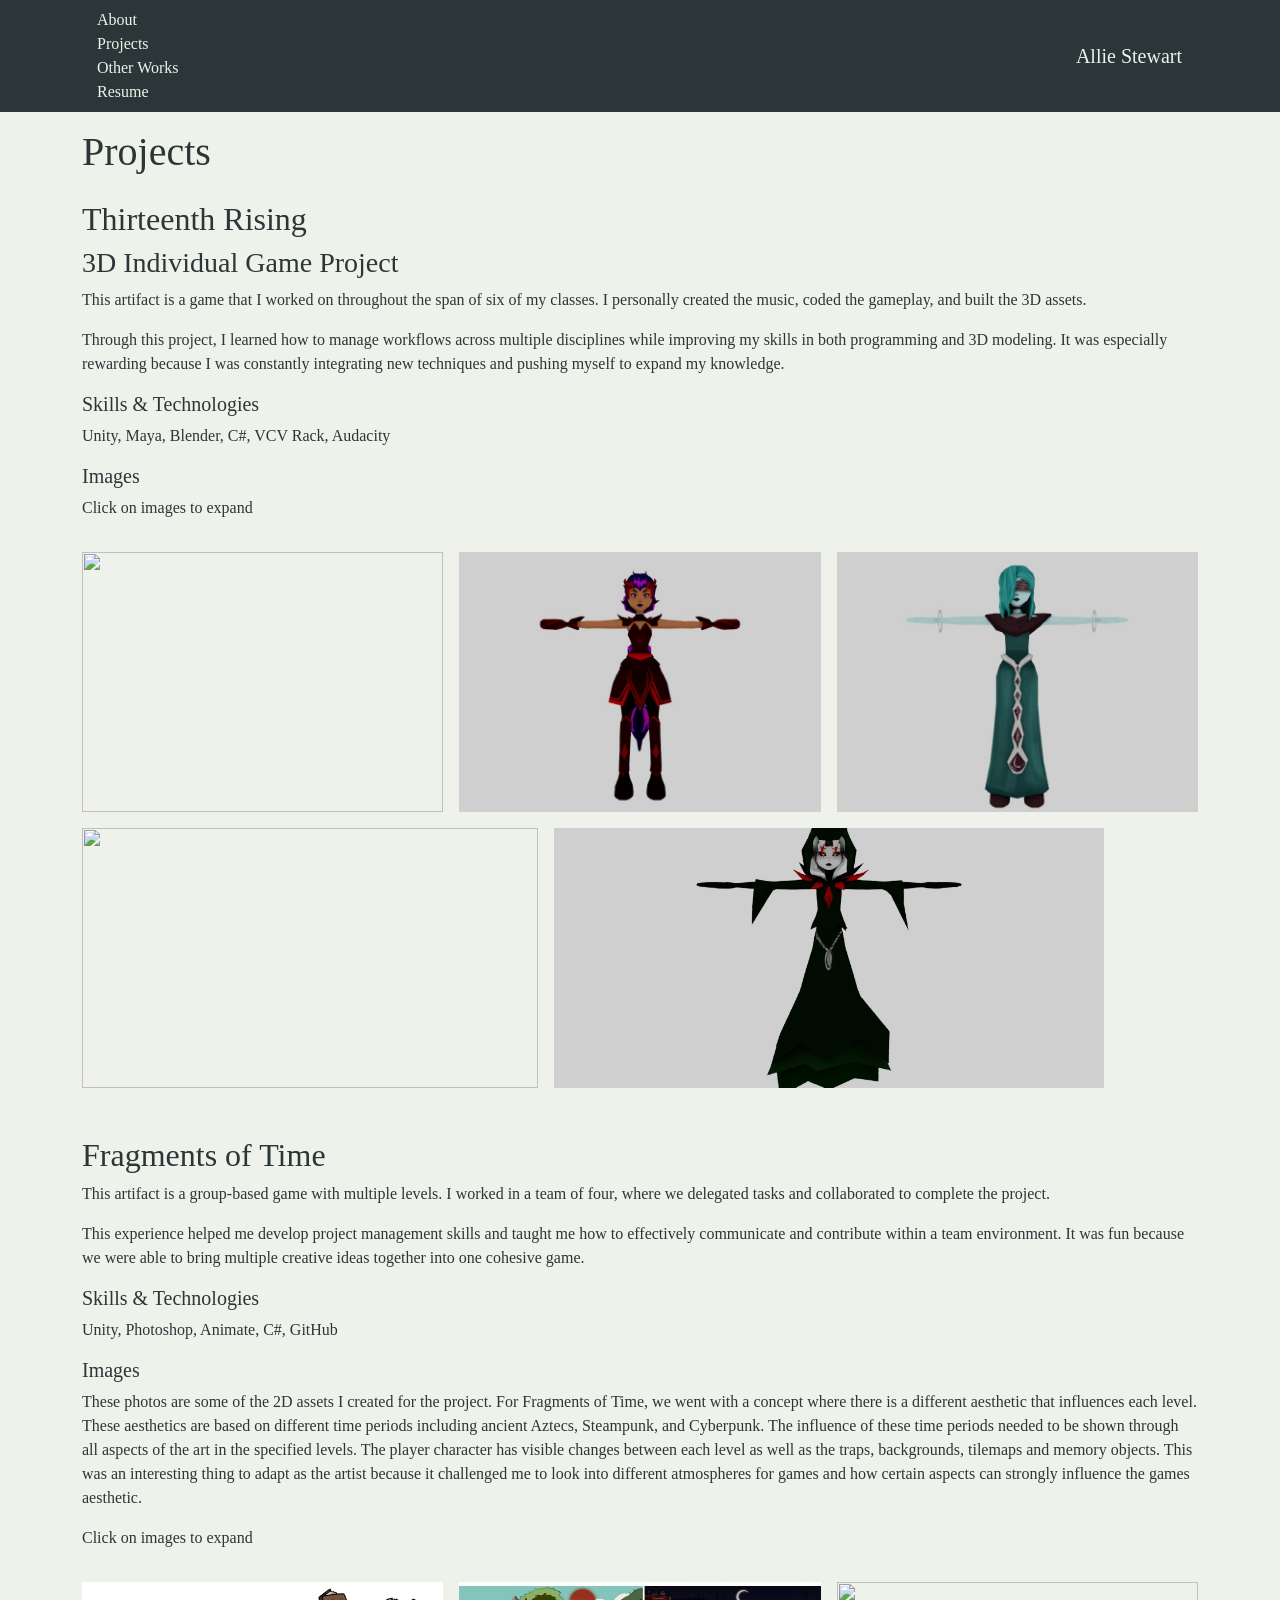
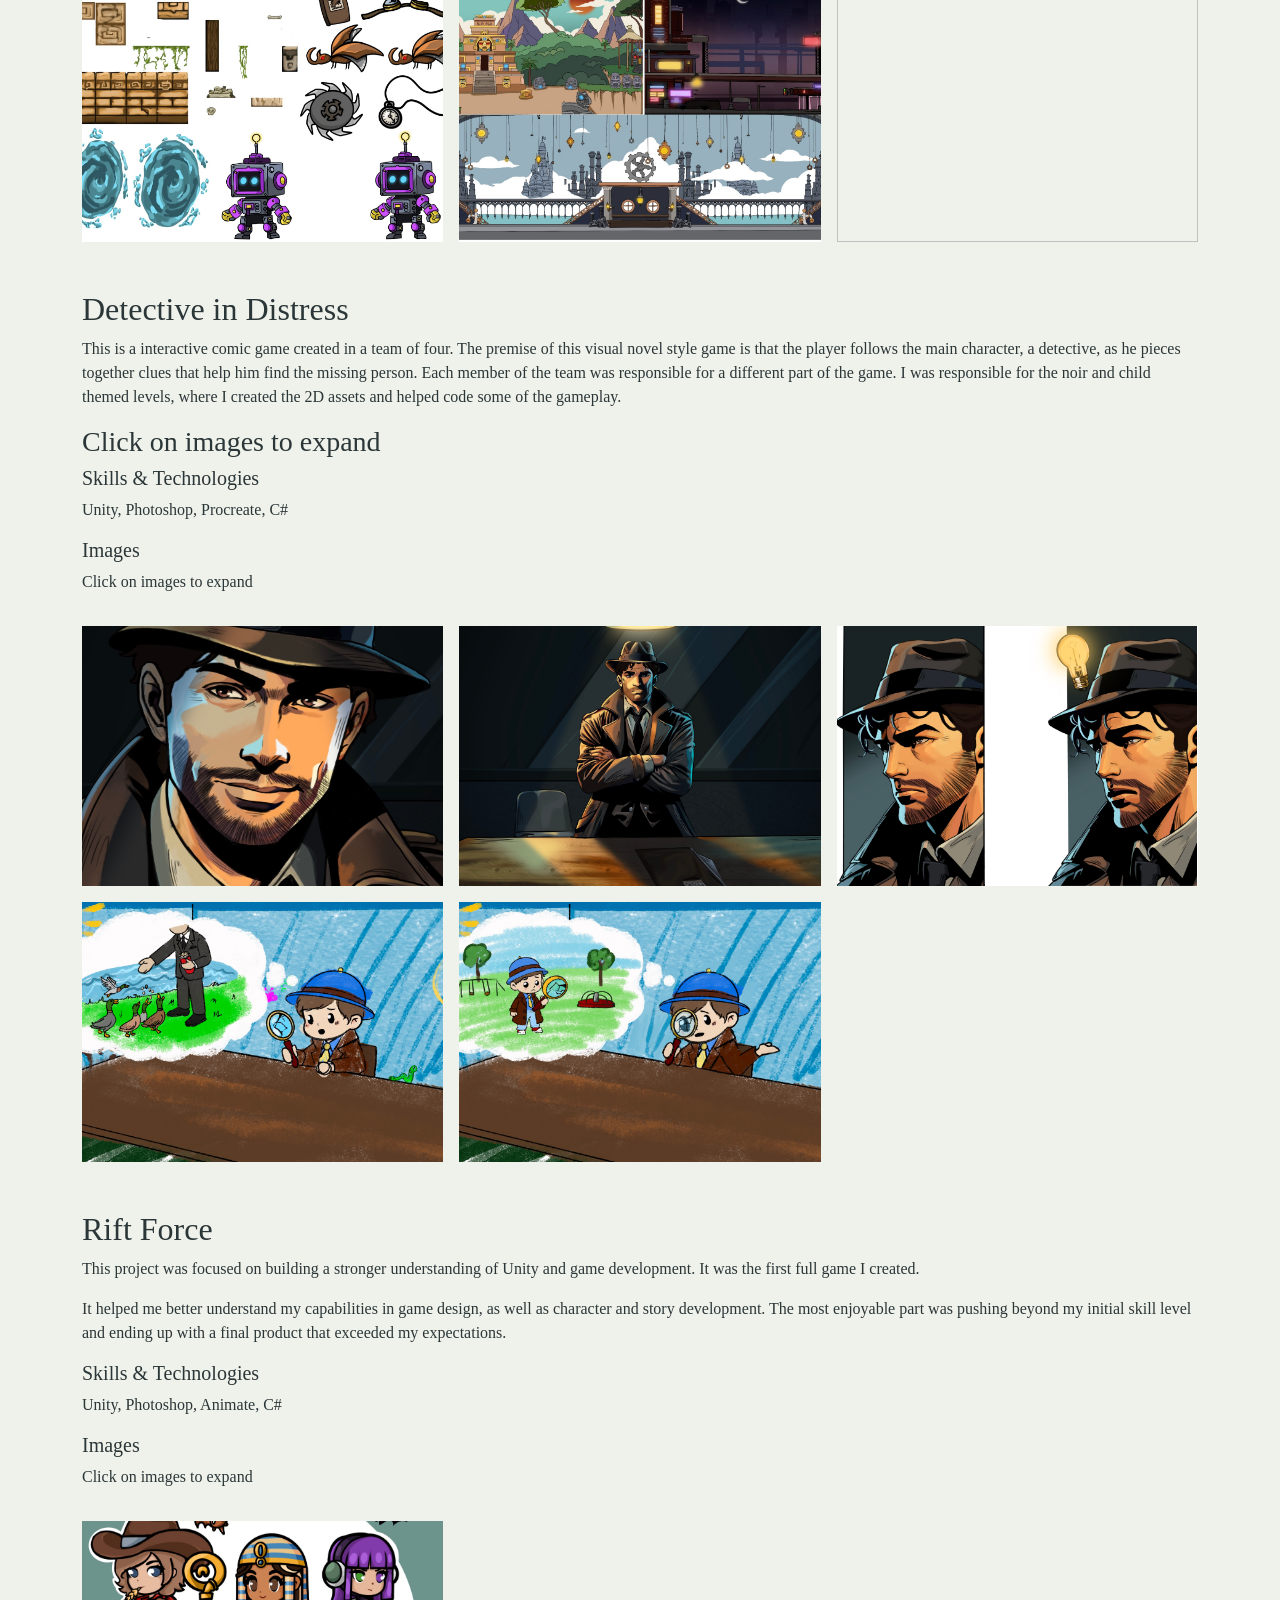
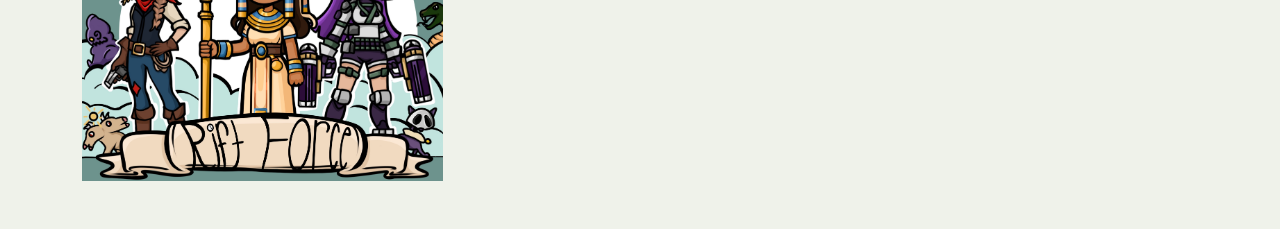
==== school.html @ 1102035c "Add files via upload" ====
<!DOCTYPE html>
<html lang="en">

<head>
    <meta charset="UTF-8">
    <meta name="viewport" content="width=device-width, initial-scale=1">

    <title>Projects</title>

    <link href="https://cdn.jsdelivr.net/npm/bootstrap@5.3.0/dist/css/bootstrap.min.css" rel="stylesheet">
    <link rel="stylesheet" href="css/style.css">
    <link rel="stylesheet" href="https://cdn.jsdelivr.net/npm/bootstrap-icons@1.10.5/font/bootstrap-icons.css">
</head>

<body>

    <!-- NAV -->
    <nav class="navbar navbar-expand-lg fixed-top custom-nav">
        <div class="container">
            <div>
                <a class="nav-link" href="index.html">About</a>
                <a class="nav-link" href="school.html">Projects</a>
                <a class="nav-link" href="personal.html">Other Works</a>
                <a class="nav-link" href="resume.html">Resume</a>
            </div>
            <a class="navbar-brand ms-auto" href="index.html">Allie Stewart</a>
        </div>
    </nav>

    <div class="container mt-5">

        <h1 class="mb-4">Projects</h1>

        <!-- ================= PROJECT 1 ================= -->
        <section class="mb-5">
            <h2>Thirteenth Rising</h2>
            <h3>3D Individual Game Project</h3>

            <p>
                This artifact is a game that I worked on throughout the span of six of my classes.
                I personally created the music, coded the gameplay, and built the 3D assets.
            </p>

            <p>
                Through this project, I learned how to manage workflows across multiple disciplines
                while improving my skills in both programming and 3D modeling. It was especially
                rewarding because I was constantly integrating new techniques and pushing myself
                to expand my knowledge.
            </p>

            <h5>Skills & Technologies</h5>
            <p>Unity, Maya, Blender, C#, VCV Rack, Audacity</p>

            <h5>
                Images
            </h5>
            <p>Click on images to expand</p>
            <div class="row g-3 mt-3">
                <div class="col-md-4 img-hover">
                    <img src="images/picture1.jpg" class="img-fluid">
                </div>
                <div class="col-md-4 img-hover">
                    <img src="images/scorpio.jpg" class="img-fluid">
                </div>
                <div class="col-md-4 img-hover">
                    <img src="images/Libra.jpg" class="img-fluid">
                </div>
                <div class="col-md-5 img-hover">
                    <img src="images/sag.jpg" class="img-fluid">
                </div>
                <div class="col-md-6 img-hover">
                    <img src="images/priestess.jpg" class="img-fluid">
                </div>
            </div>

        </section>

        <!-- ================= PROJECT 2 ================= -->
        <section class="mb-5">
            <h2>Fragments of Time</h2>

            <p>
                This artifact is a group-based game with multiple levels. I worked in a team of four,
                where we delegated tasks and collaborated to complete the project.
            </p>

            <p>
                This experience helped me develop project management skills and taught me how to
                effectively communicate and contribute within a team environment. It was fun because
                we were able to bring multiple creative ideas together into one cohesive game.
            </p>

            <h5>Skills & Technologies</h5>
            <p>Unity, Photoshop, Animate, C#, GitHub</p>

            <h5>Images</h5>
            <p>These photos are some of the 2D assets I created for the project.
                For Fragments of Time, we went with a concept where there is a different aesthetic that influences each
                level. These aesthetics are based on different time periods including ancient Aztecs, Steampunk, and
                Cyberpunk. The influence of these time periods needed to be shown through all aspects of the art in the
                specified levels. The player character has visible changes between each level as well as the traps,
                backgrounds, tilemaps and memory objects. This was an interesting thing to adapt as the artist because
                it challenged me to look into different atmospheres for games and how certain aspects can strongly
                influence the games aesthetic.
            </p>
            <p>Click on images to expand</p>


            <div class="row g-3 mt-3">
                <div class="col-md-4 img-hover">
                    <img src="images/Fragments2.jpg" class="img-fluid">
                </div>
                <div class="col-md-4 img-hover">
                    <img src="images/Fragments3.jpg" class="img-fluid">
                </div>
                <div class="col-md-4 img-hover">
                    <img src="images/Fragments4.jpg" class="img-fluid">
                </div>
            </div>

        </section>



        <!-- ================= PROJECT 3 ================= -->
        <section class="mb-5">
            <h2>Detective in Distress</h2>

            <p>
                This is a interactive comic game created in a team of four. The premise of this visual novel style game
                is that the player follows the main
                character, a detective, as he pieces together clues that help him find the missing person. Each member
                of the team was responsible for a different part of the game. I was responsible for the noir and child
                themed levels, where I created the 2D assets and helped code some of the gameplay.
            </p>

            <p>
            </p>
            <h3>Click on images to expand</h3>

            <h5>Skills & Technologies</h5>
            <p>Unity, Photoshop, Procreate, C#</p>

            <h5>Images</h5>
            <p>Click on images to expand</p>
            <div class="row g-3 mt-3">
                <div class="col-md-4 img-hover">
                    <img src="images/DID (5).jpg" class="img-fluid">
                </div>
                <div class="col-md-4 img-hover">
                    <img src="images/DID (2).jpg" class="img-fluid">
                </div>
                <div class="col-md-4 img-hover">
                    <img src="images/DID (3).jpg" class="img-fluid">
                </div>
                <div class="col-md-4 img-hover">
                    <img src="images/DID (4).jpg" class="img-fluid">
                </div>
                <div class="col-md-4 img-hover">
                    <img src="images/DID (1).jpg" class="img-fluid">
                </div>
            </div>

        </section>

        <!-- ================= PROJECT 4 ================= -->
        <section class="mb-5">
            <h2>Rift Force</h2>

            <p>
                This project was focused on building a stronger understanding of Unity and game development.
                It was the first full game I created.
            </p>

            <p>
                It helped me better understand my capabilities in game design, as well as character and story
                development. The most enjoyable part was pushing beyond my initial skill level and ending up
                with a final product that exceeded my expectations.
            </p>

            <h5>Skills & Technologies</h5>
            <p>Unity, Photoshop, Animate, C#</p>

            <h5>Images</h5>
            <p>Click on images to expand</p>

            <div class="row g-3 mt-3">
                <div class="col-md-4 img-hover">
                    <img src="images/rift force.jpg" class="img-fluid">
                </div>
            </div>

        </section>

    </div>

    <!-- LIGHTBOX -->
    <div id="lightbox" class="lightbox" aria-hidden="true" role="dialog" aria-label="Expanded project image">
        <button id="lightboxClose" class="lightbox-close" aria-label="Close image viewer">&times;</button>
        <img id="lightboxImage" class="lightbox-image" alt="Expanded project image">
    </div>

    <script>
        const lightbox = document.getElementById('lightbox');
        const lightboxImage = document.getElementById('lightboxImage');
        const lightboxClose = document.getElementById('lightboxClose');
        const galleryImages = document.querySelectorAll('.img-hover img');

        const closeLightbox = () => {
            lightbox.classList.remove('show');
            lightbox.setAttribute('aria-hidden', 'true');
            document.body.classList.remove('lightbox-open');
        };

        galleryImages.forEach(img => {
            img.addEventListener('click', () => {
                lightboxImage.src = img.src;
                lightboxImage.alt = img.alt || 'Expanded project image';
                lightbox.classList.add('show');
                lightbox.setAttribute('aria-hidden', 'false');
                document.body.classList.add('lightbox-open');
            });
        });

        lightboxClose.addEventListener('click', closeLightbox);

        lightbox.addEventListener('click', (event) => {
            if (event.target === lightbox) {
                closeLightbox();
            }
        });

        window.addEventListener('keydown', (event) => {
            if (event.key === 'Escape' && lightbox.classList.contains('show')) {
                closeLightbox();
            }
        });
    </script>

    <script src="https://cdn.jsdelivr.net/npm/bootstrap@5.3.0/dist/js/bootstrap.bundle.min.js"></script>

</body>

</html>
---- css/style.css ----
body {
    background-color: #EFF2EA;
    color: #2B3638;
    font-family: "American Typewriter", Georgia, serif;
    padding-top: 80px;
}

.home-page {
    padding-top: 80px;
}

.custom-nav {
    background-color: #2B3638;
}

.custom-nav .nav-link,
.navbar-brand {
    color: #EFF2EA;
    margin-left: 15px;
    transition: 0.3s;
}

.custom-nav .nav-link:hover {
    color: #91949A;
}

.parallax {
    background-image: url("../images/hero.jpg");
    height: 400px;
    background-attachment: fixed;
    background-position: center;
    background-size: cover;
}

.card {
    border: none;
    background-color: #EFF2EA;
    overflow: hidden;
    transition: 0.3s;
}

.card:hover {
    transform: scale(1.03);
    box-shadow: 0 10px 25px rgba(43, 54, 56, 0.25);
}

.img-hover img {
    display: block;
    width: 100%;
    height: 260px;
    object-fit: cover;
    transition: transform 0.4s ease;
    cursor: zoom-in;
}

.img-hover:hover img {
    transform: scale(1.1);
}

.icon {
    font-size: 1.4rem;
    margin-right: 10px;
    color: #6D6170;
    transition: 0.3s;
}

.icon:hover {
    color: #2B3638;
}

a {
    color: #6D6170;
    text-decoration: none;
    transition: 0.3s;
}

a:hover {
    color: #2B3638;
}

.lightbox {
    position: fixed;
    inset: 0;
    display: flex;
    align-items: center;
    justify-content: center;
    background: rgba(43, 54, 56, 0.9);
    /* using palette dark */
    opacity: 0;
    pointer-events: none;
    transition: opacity 0.25s ease;
    z-index: 2000;
    padding: 24px;
}

.lightbox.show {
    opacity: 1;
    pointer-events: auto;
}

.lightbox-image {
    max-width: min(95vw, 1100px);
    max-height: 88vh;
    width: auto;
    height: auto;
    border-radius: 10px;
    box-shadow: 0 18px 45px rgba(43, 54, 56, 0.45);
    transform: scale(0.92);
    transition: transform 0.25s ease;
}

.lightbox.show .lightbox-image {
    transform: scale(1);
}

.lightbox-close {
    position: absolute;
    top: 16px;
    right: 20px;
    border: none;
    background: transparent;
    color: #EFF2EA;
    font-size: 2.1rem;
    line-height: 1;
    cursor: pointer;
    padding: 6px 10px;
}

.lightbox-close:hover {
    opacity: 0.8;
}

body.lightbox-open {
    overflow: hidden;
}

.resume-wrapper {
    background: #ffffff;
    border: 1px solid #d7ddd7;
    border-radius: 12px;
    box-shadow: 0 8px 24px rgba(43, 54, 56, 0.12);
    overflow: hidden;
}

.resume-frame {
    display: block;
    width: 100%;
    height: 80vh;
    border: 0;
}

html {
    scroll-behavior: smooth;
}
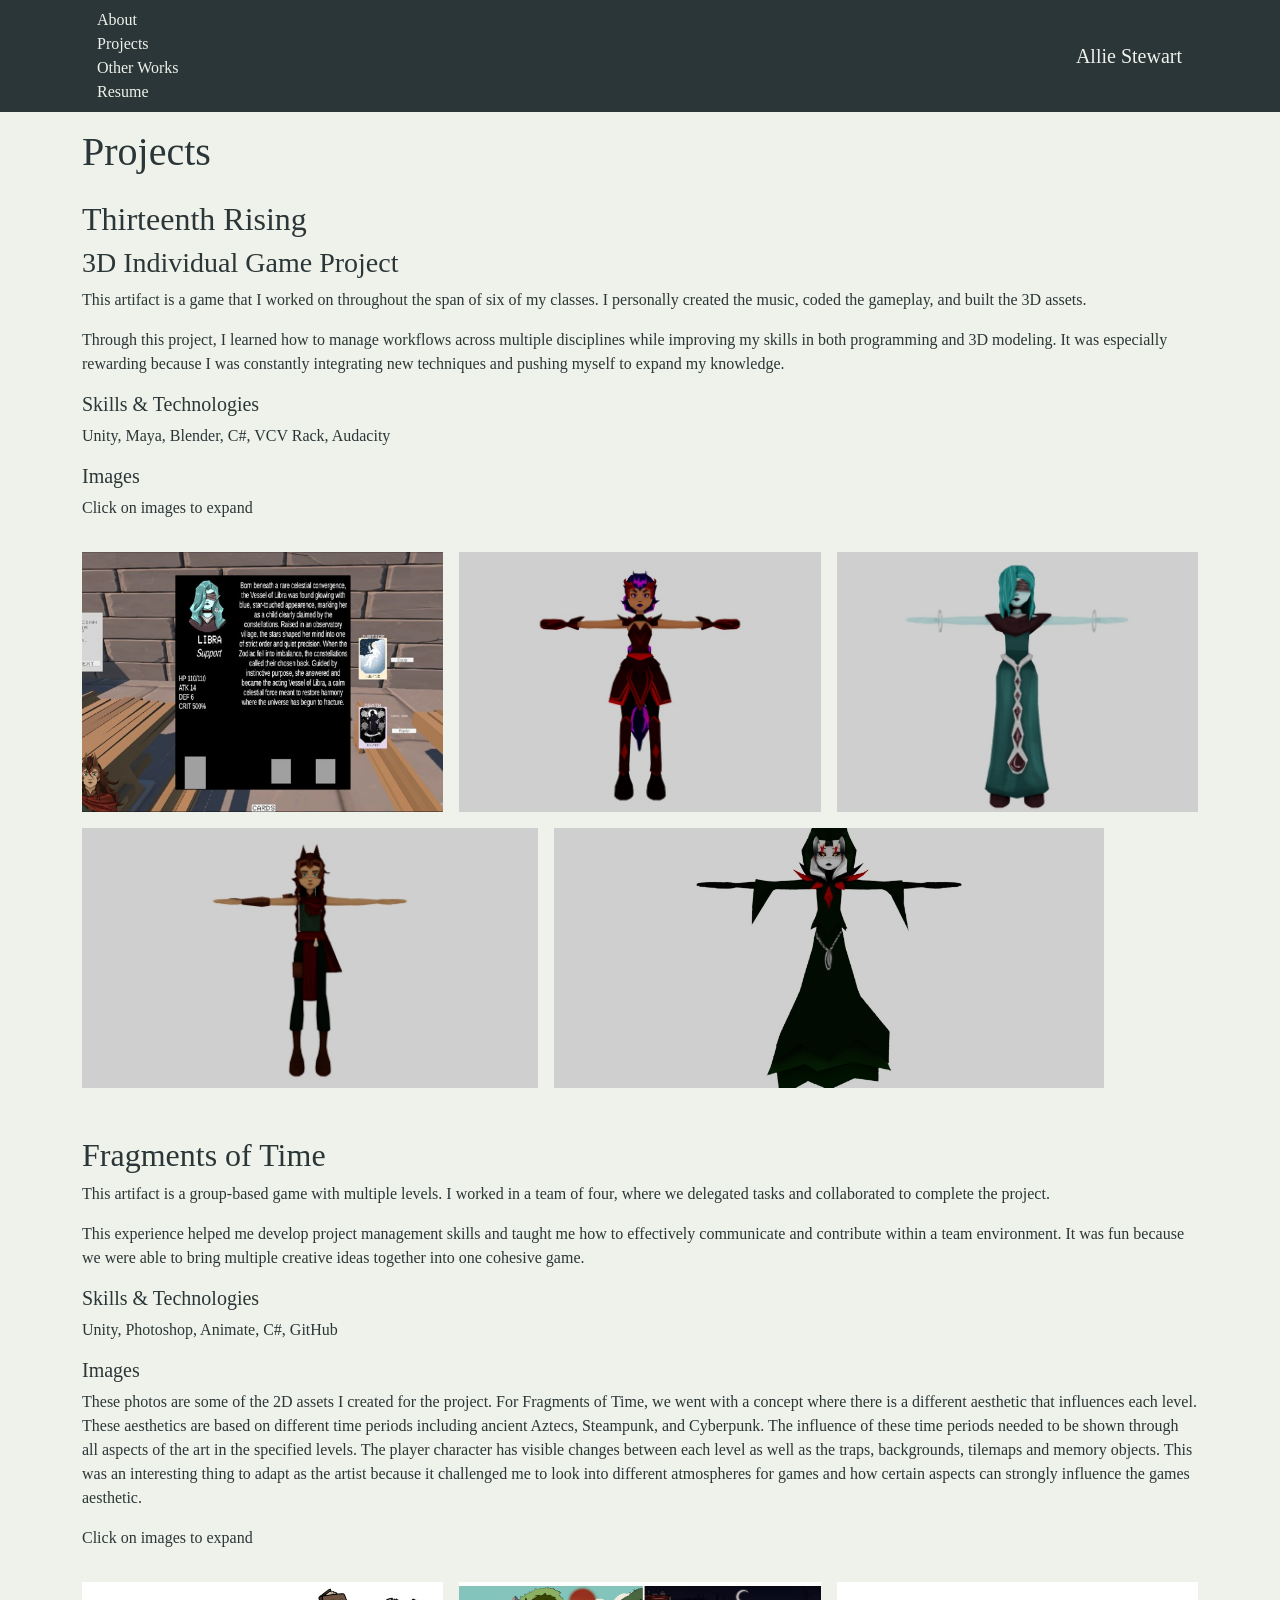
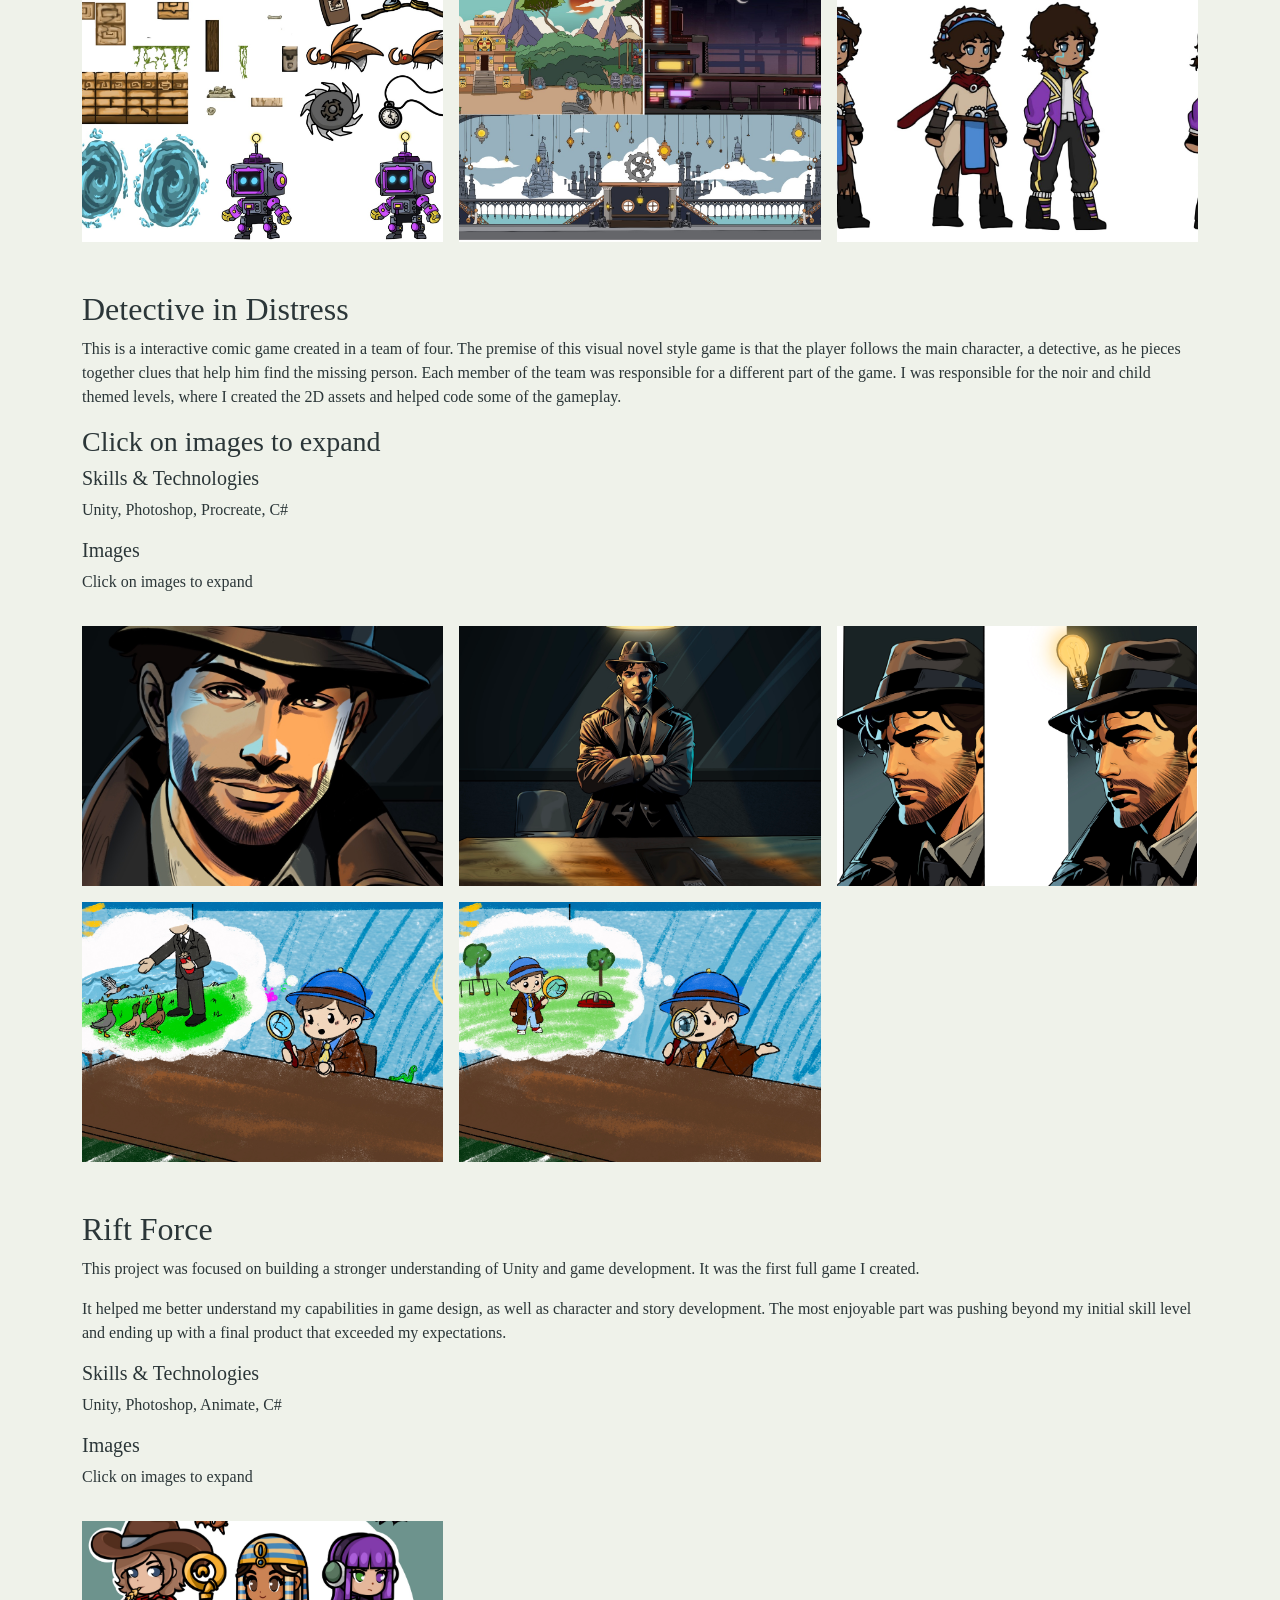
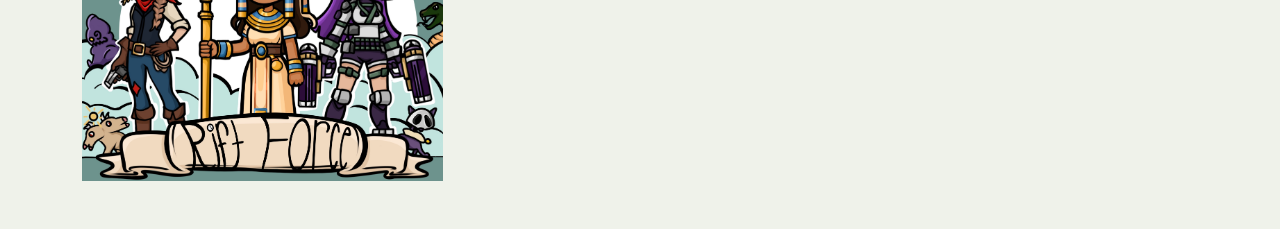
==== commit b63c3958: "Add files via upload" ====
--- a/school.html
+++ b/school.html
@@ -57,7 +57,7 @@
             <p>Click on images to expand</p>
             <div class="row g-3 mt-3">
                 <div class="col-md-4 img-hover">
-                    <img src="images/picture1.jpg" class="img-fluid">
+                    <img src="images/Picture1.jpg" class="img-fluid">
                 </div>
                 <div class="col-md-4 img-hover">
                     <img src="images/scorpio.jpg" class="img-fluid">
@@ -66,7 +66,7 @@
                     <img src="images/Libra.jpg" class="img-fluid">
                 </div>
                 <div class="col-md-5 img-hover">
-                    <img src="images/sag.jpg" class="img-fluid">
+                    <img src="images/Sag.jpg" class="img-fluid">
                 </div>
                 <div class="col-md-6 img-hover">
                     <img src="images/priestess.jpg" class="img-fluid">
@@ -114,7 +114,7 @@
                     <img src="images/Fragments3.jpg" class="img-fluid">
                 </div>
                 <div class="col-md-4 img-hover">
-                    <img src="images/Fragments4.jpg" class="img-fluid">
+                    <img src="images/fragments4.jpg" class="img-fluid">
                 </div>
             </div>
 
@@ -145,19 +145,19 @@
             <p>Click on images to expand</p>
             <div class="row g-3 mt-3">
                 <div class="col-md-4 img-hover">
-                    <img src="images/DID (5).jpg" class="img-fluid">
-                </div>
-                <div class="col-md-4 img-hover">
-                    <img src="images/DID (2).jpg" class="img-fluid">
-                </div>
-                <div class="col-md-4 img-hover">
-                    <img src="images/DID (3).jpg" class="img-fluid">
-                </div>
-                <div class="col-md-4 img-hover">
-                    <img src="images/DID (4).jpg" class="img-fluid">
-                </div>
-                <div class="col-md-4 img-hover">
-                    <img src="images/DID (1).jpg" class="img-fluid">
+                    <img src="images/DID5.jpg" class="img-fluid">
+                </div>
+                <div class="col-md-4 img-hover">
+                    <img src="images/DID2.jpg" class="img-fluid">
+                </div>
+                <div class="col-md-4 img-hover">
+                    <img src="images/DID3.jpg" class="img-fluid">
+                </div>
+                <div class="col-md-4 img-hover">
+                    <img src="images/DID4.jpg" class="img-fluid">
+                </div>
+                <div class="col-md-4 img-hover">
+                    <img src="images/DID1.jpg" class="img-fluid">
                 </div>
             </div>
 
@@ -186,7 +186,7 @@
 
             <div class="row g-3 mt-3">
                 <div class="col-md-4 img-hover">
-                    <img src="images/rift force.jpg" class="img-fluid">
+                    <img src="images/riftforce.jpg" class="img-fluid">
                 </div>
             </div>
 
